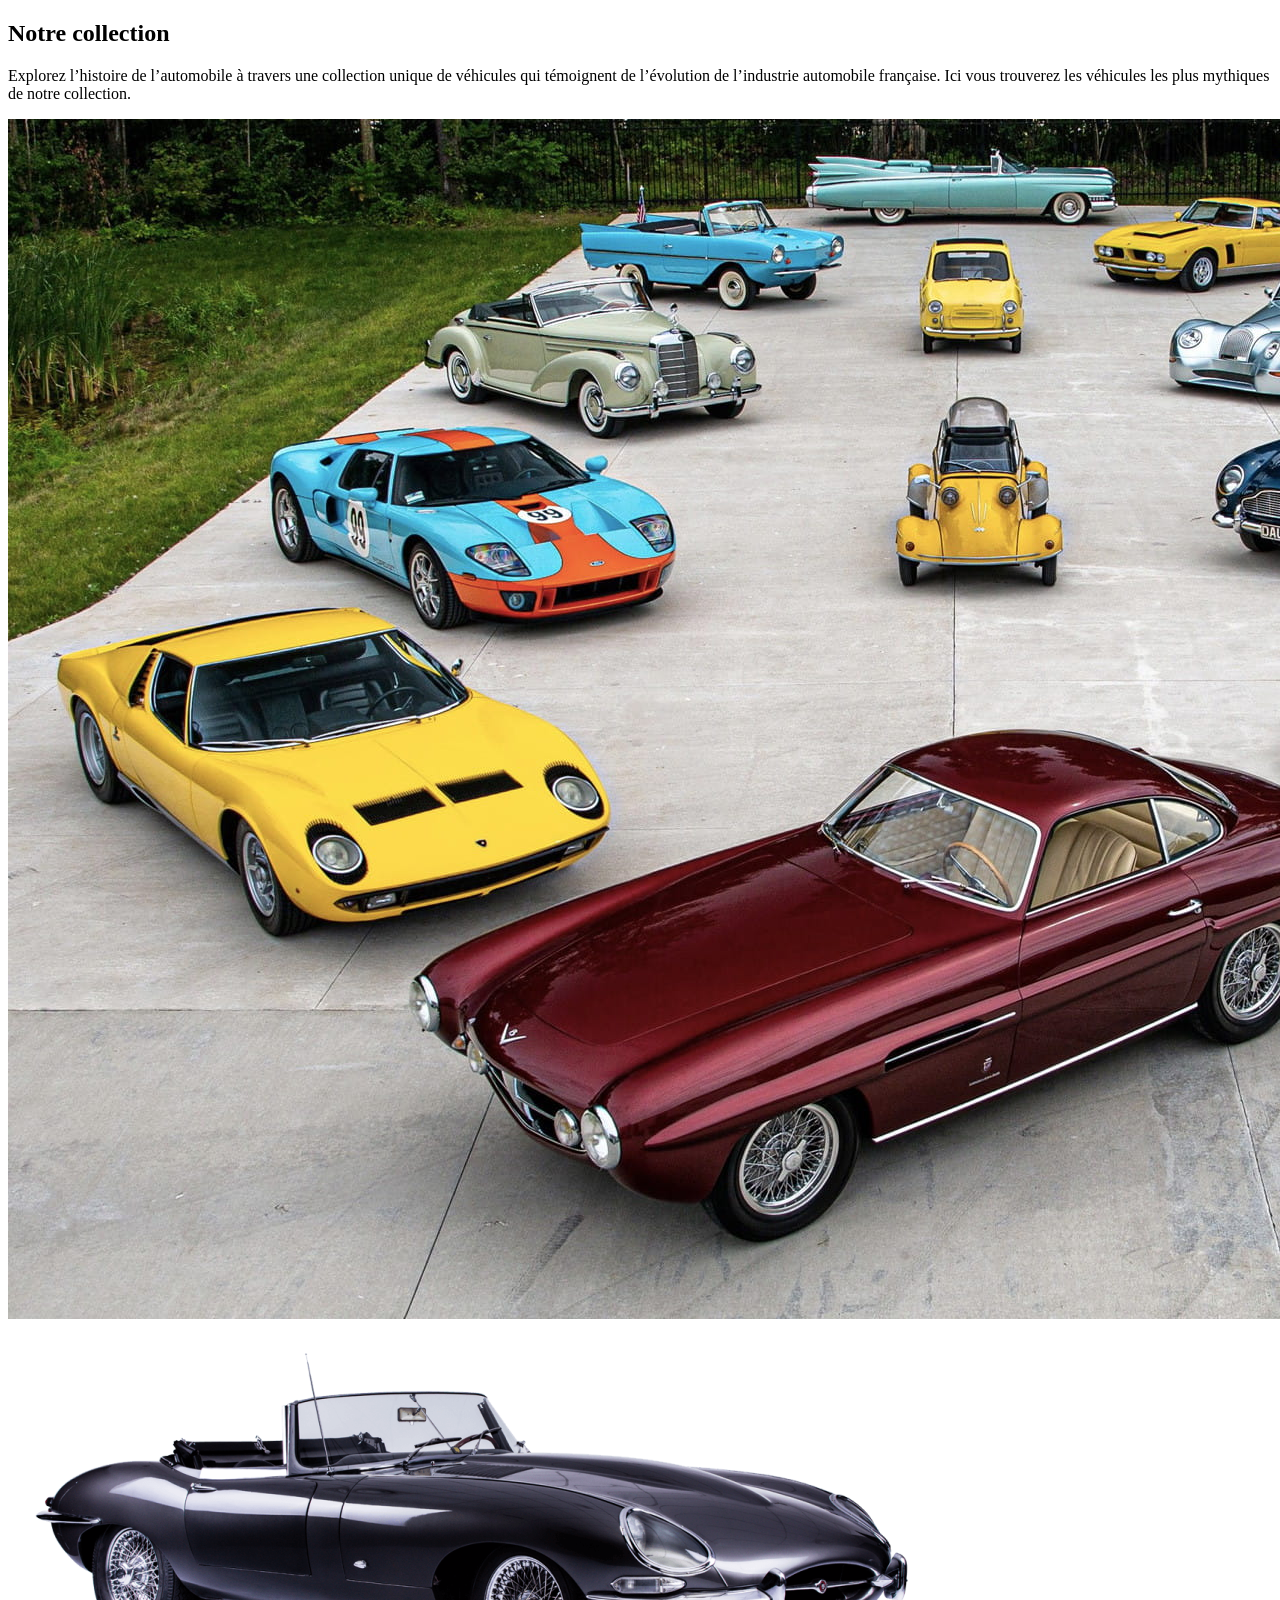
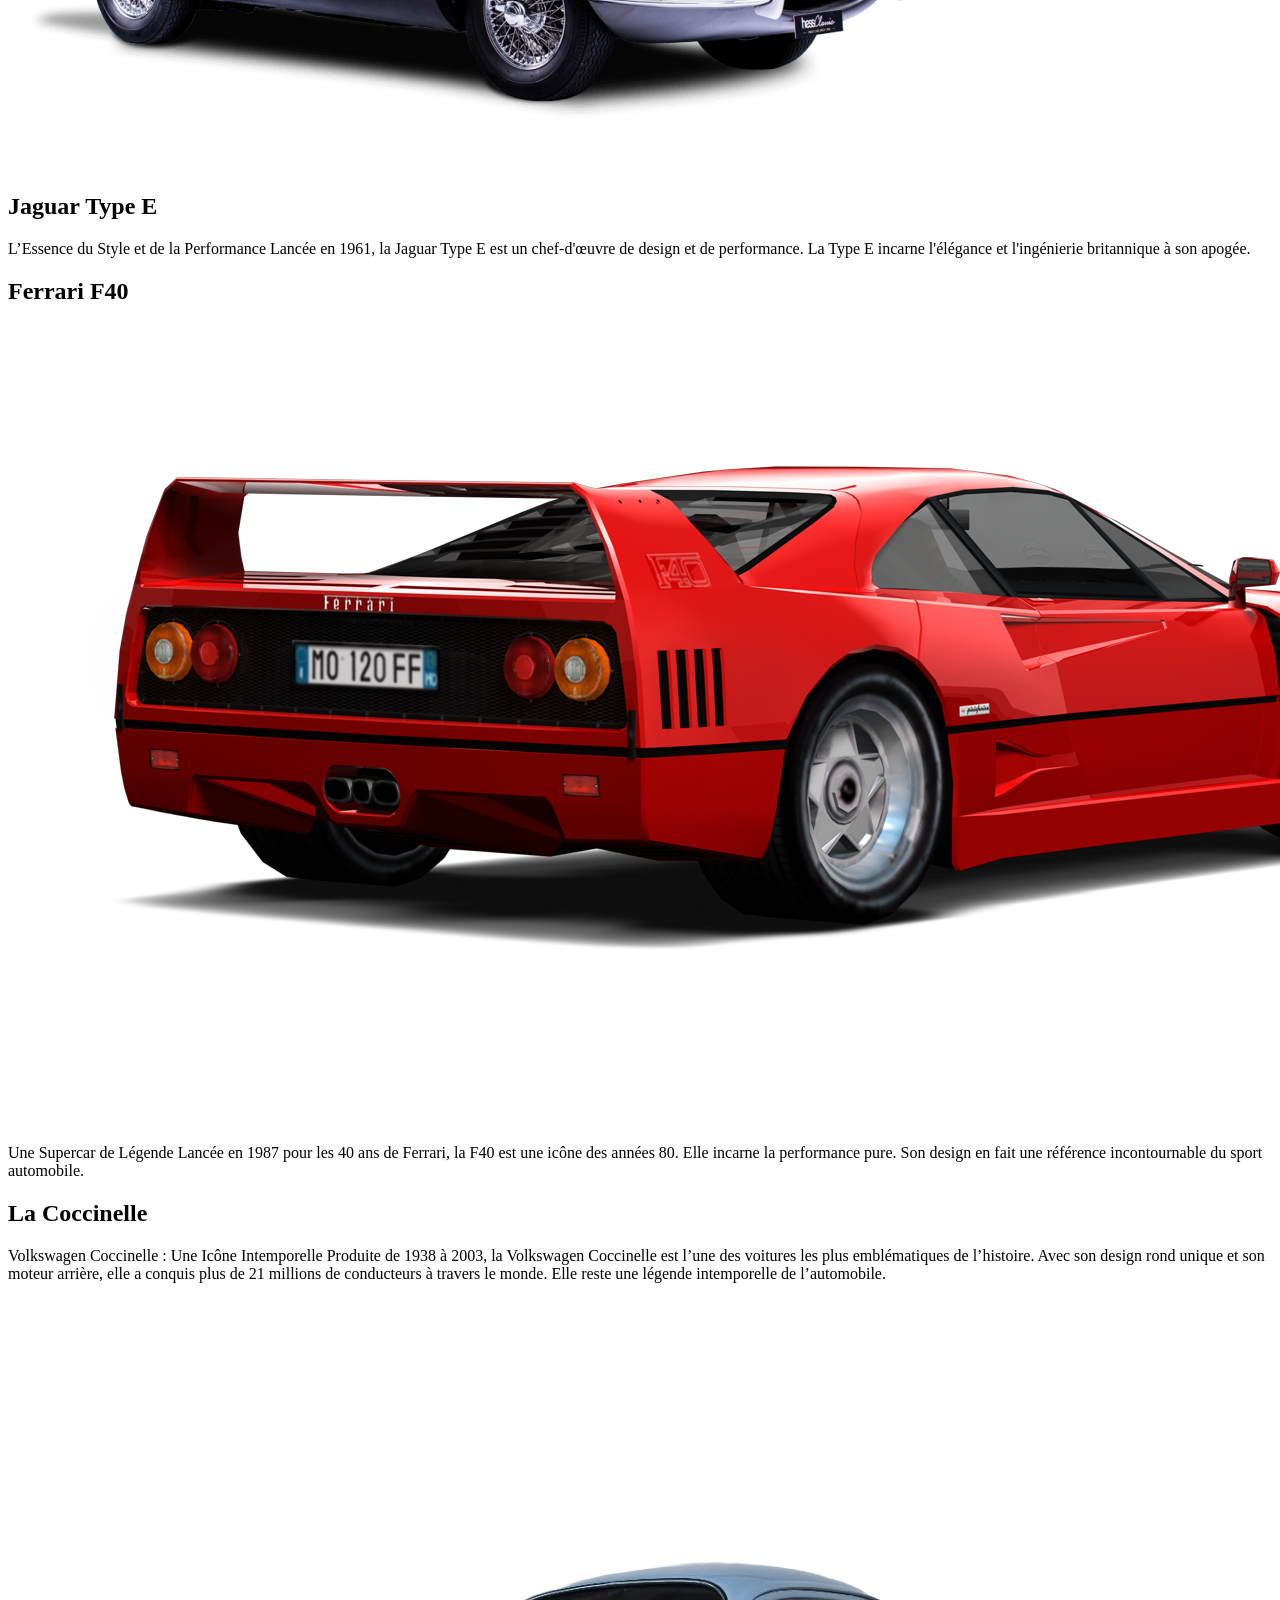
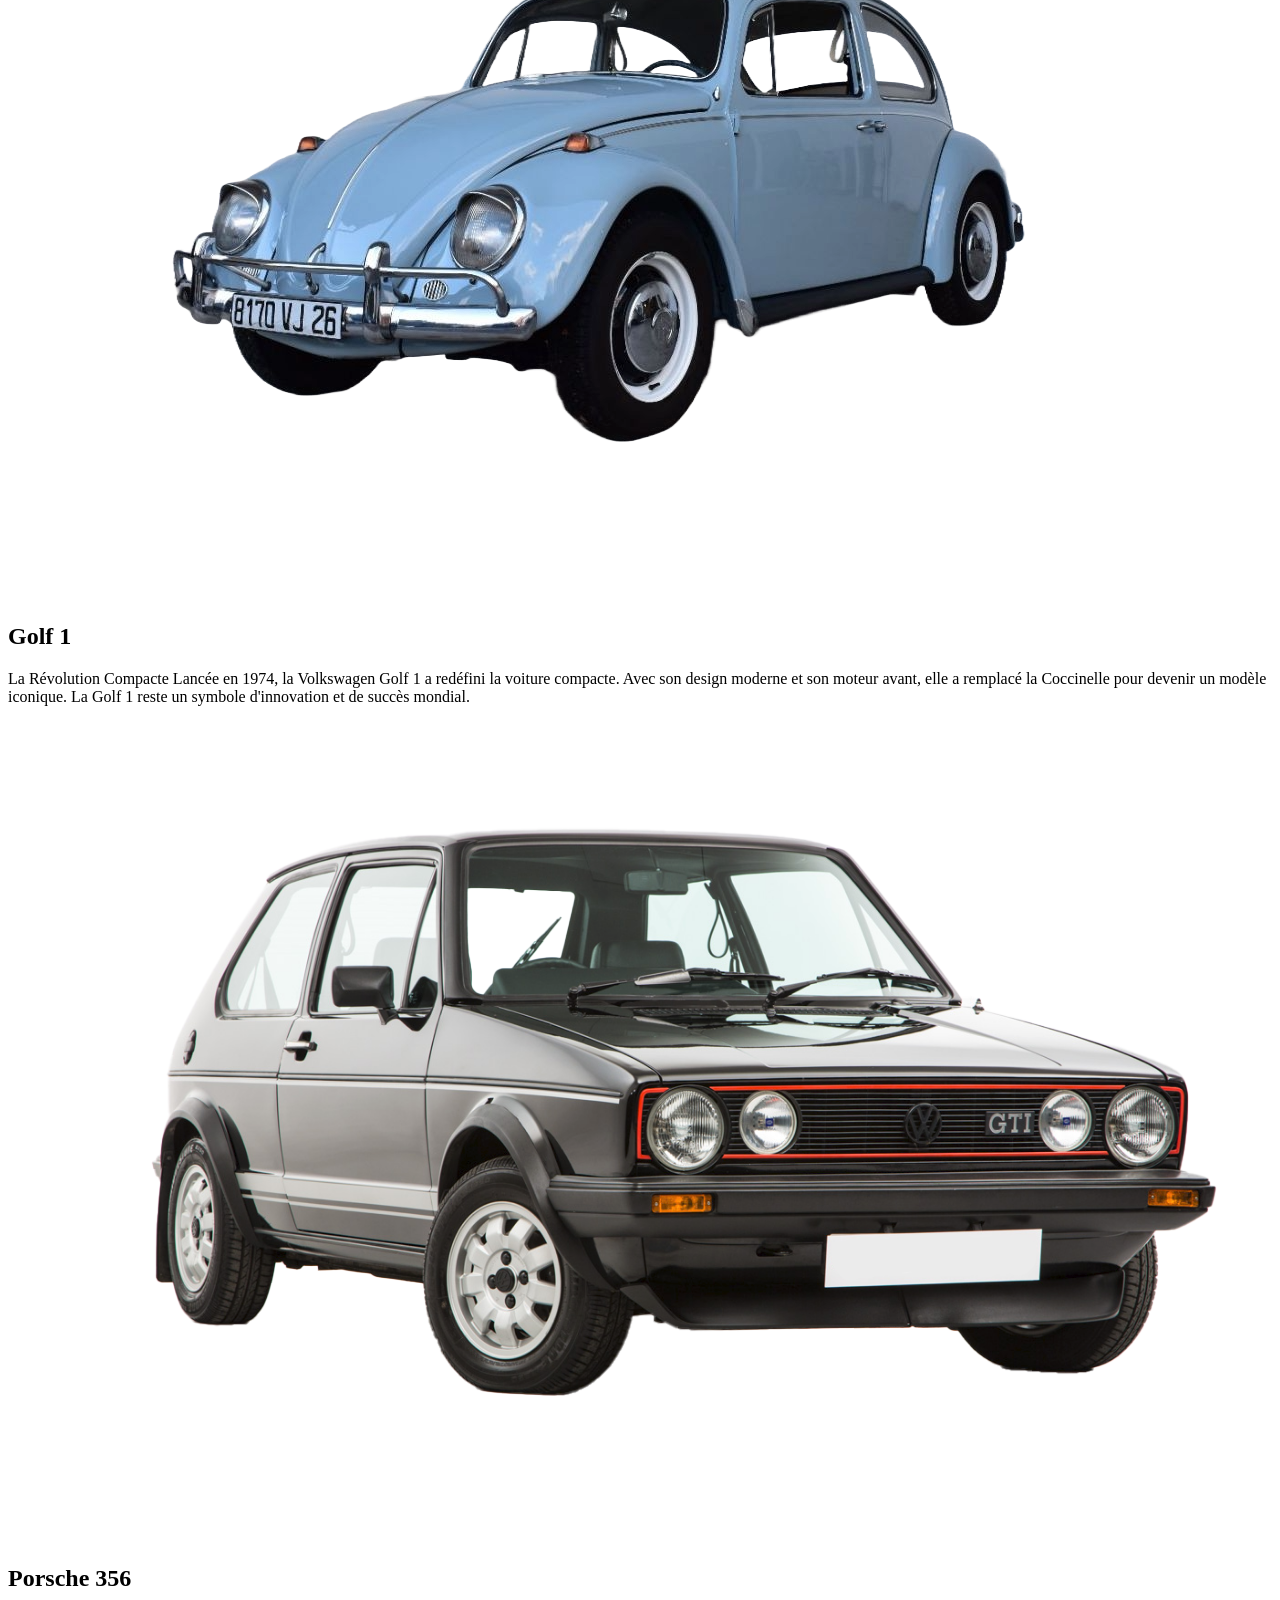
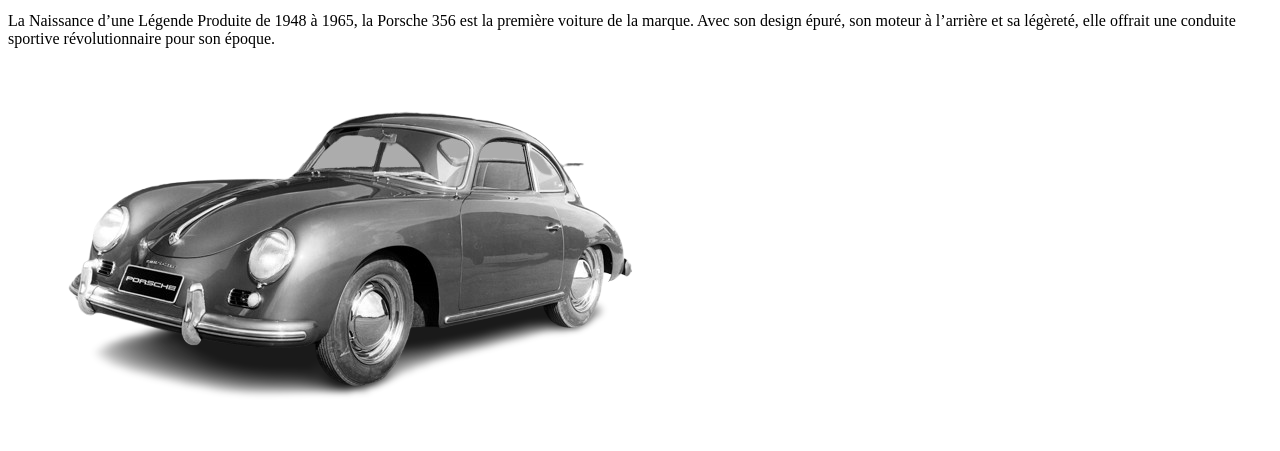
==== index.html @ 1d00e1d0 "nos vehicule" ====
<!DOCTYPE html>
<html lang="en">
<head>
    <meta charset="UTF-8">
    <meta name="viewport" content="width=device-width, initial-scale=1.0">
    <title>Nos Véhicules</title>
    <link href="./style.css" rel="stylesheet">
</head>
<body>
    <section class="resumer">
        <div class="collection">
            <h1>
                    Notre collection
            </h1>
            <p>
                Explorez l’histoire de l’automobile à travers une collection unique de véhicules qui témoignent de l’évolution de l’industrie automobile française. 
                Ici vous trouverez les véhicules les plus mythiques de notre collection.
            </p>
        </div>

        <div class="collection_img">
            <img src="Photos/collection voiturre.jpg">
        </div>
    </section>
    <section class="jaguar">
        <div class="texte_jag">
            
            <div class="jag_img">
                <img src="Photos/jag blanc.png" alt="">
            </div>
            <h1>
                Jaguar Type E
            </h1>
            <p>
                L’Essence du Style et de la Performance
                Lancée en 1961, la Jaguar Type E est un chef-d'œuvre de design et de performance. La Type E incarne l'élégance et l'ingénierie britannique à son apogée.
            </p>
        </div>
    </section>
    <section class="ferrari">
        <div class="texte_fefe">
        </div>
        <div class="fefe_img">
            <h1>
                Ferrari F40
            </h1>
            <img src="Photos/Ferrzri F40.png" alt="">
        </div>
            <p>
                Une Supercar de Légende
                Lancée en 1987 pour les 40 ans de Ferrari, la F40 est une icône des années 80. Elle incarne la performance pure. Son design en fait une référence incontournable du sport automobile.
            </p>
    </section>
    <section class="Coccinelle">
        <div class="coc_texte">
            <h1>
                La Coccinelle
            </h1>
            <p>
                Volkswagen Coccinelle : Une Icône Intemporelle
                Produite de 1938 à 2003, la Volkswagen Coccinelle est l’une des voitures les plus emblématiques de l’histoire. Avec son design rond unique et son moteur arrière, elle a conquis plus de 21 millions de conducteurs à travers le monde. Elle reste une légende intemporelle de l’automobile.
            </p>
        </div>
        <div class="coc_img">
            <img src="Photos/coccinelle.png" alt="">
        </div>
    </section>
    <section class="golf">
        <div class="golf_txt">
            <h1>
                Golf 1
            </h1>
            <p>
                La Révolution Compacte
                Lancée en 1974, la Volkswagen Golf 1 a redéfini la voiture compacte. Avec son design moderne et son moteur avant, elle a remplacé la Coccinelle pour devenir un modèle iconique. La Golf 1 reste un symbole d'innovation et de succès mondial.
            </p>
        </div>
        <div class="golf_img">
            <img src="golf 1 2.png" alt="">
        </div>
    </section>
    <section class="Porsche">
        <div class="356_txt">
            <h1>
                Porsche 356
            </h1>
            <p>
                La Naissance d’une Légende
                Produite de 1948 à 1965, la Porsche 356 est la première voiture de la marque. Avec son design épuré, son moteur à l’arrière et sa légèreté, elle offrait une conduite sportive révolutionnaire pour son époque. 
            </p>
        </div>
        <div class="356_img">
            <img src="Photos/Porshe accueil.png" alt="">
        </div>
    </section>
</body>
</html>
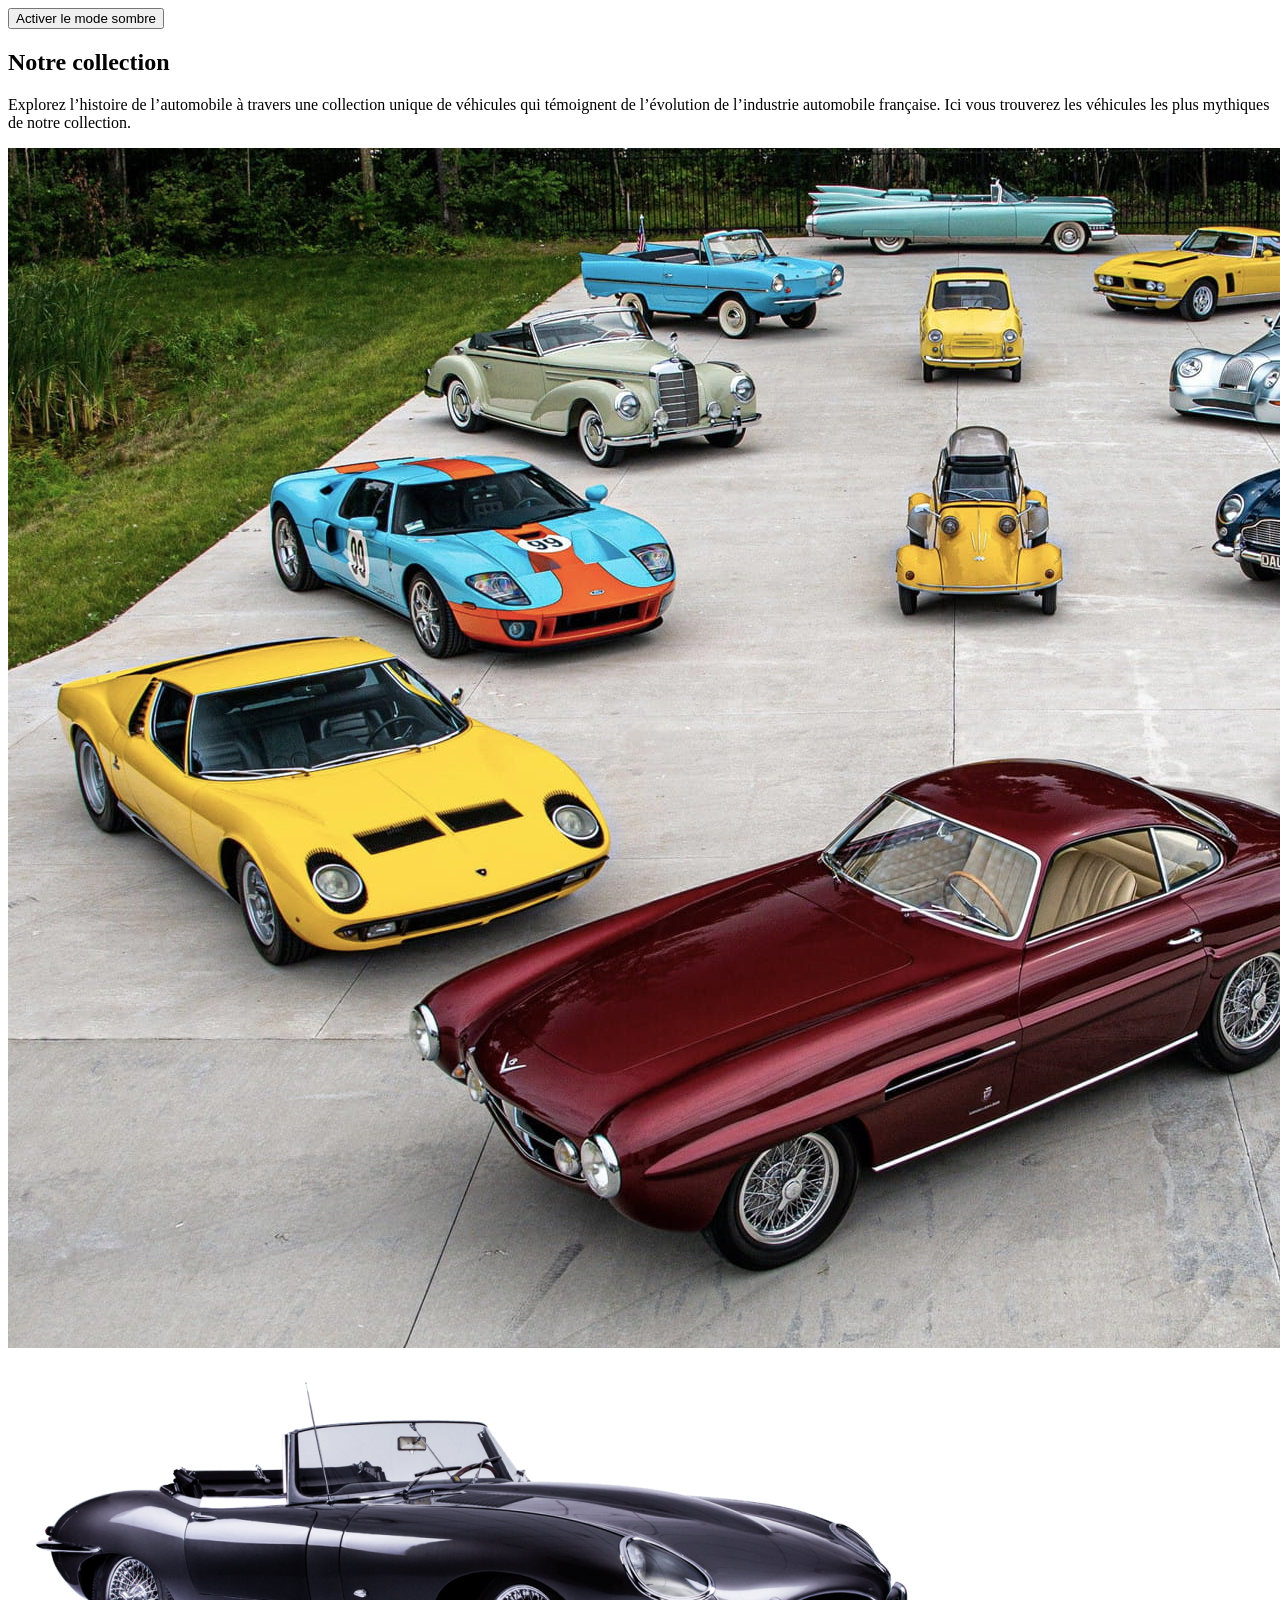
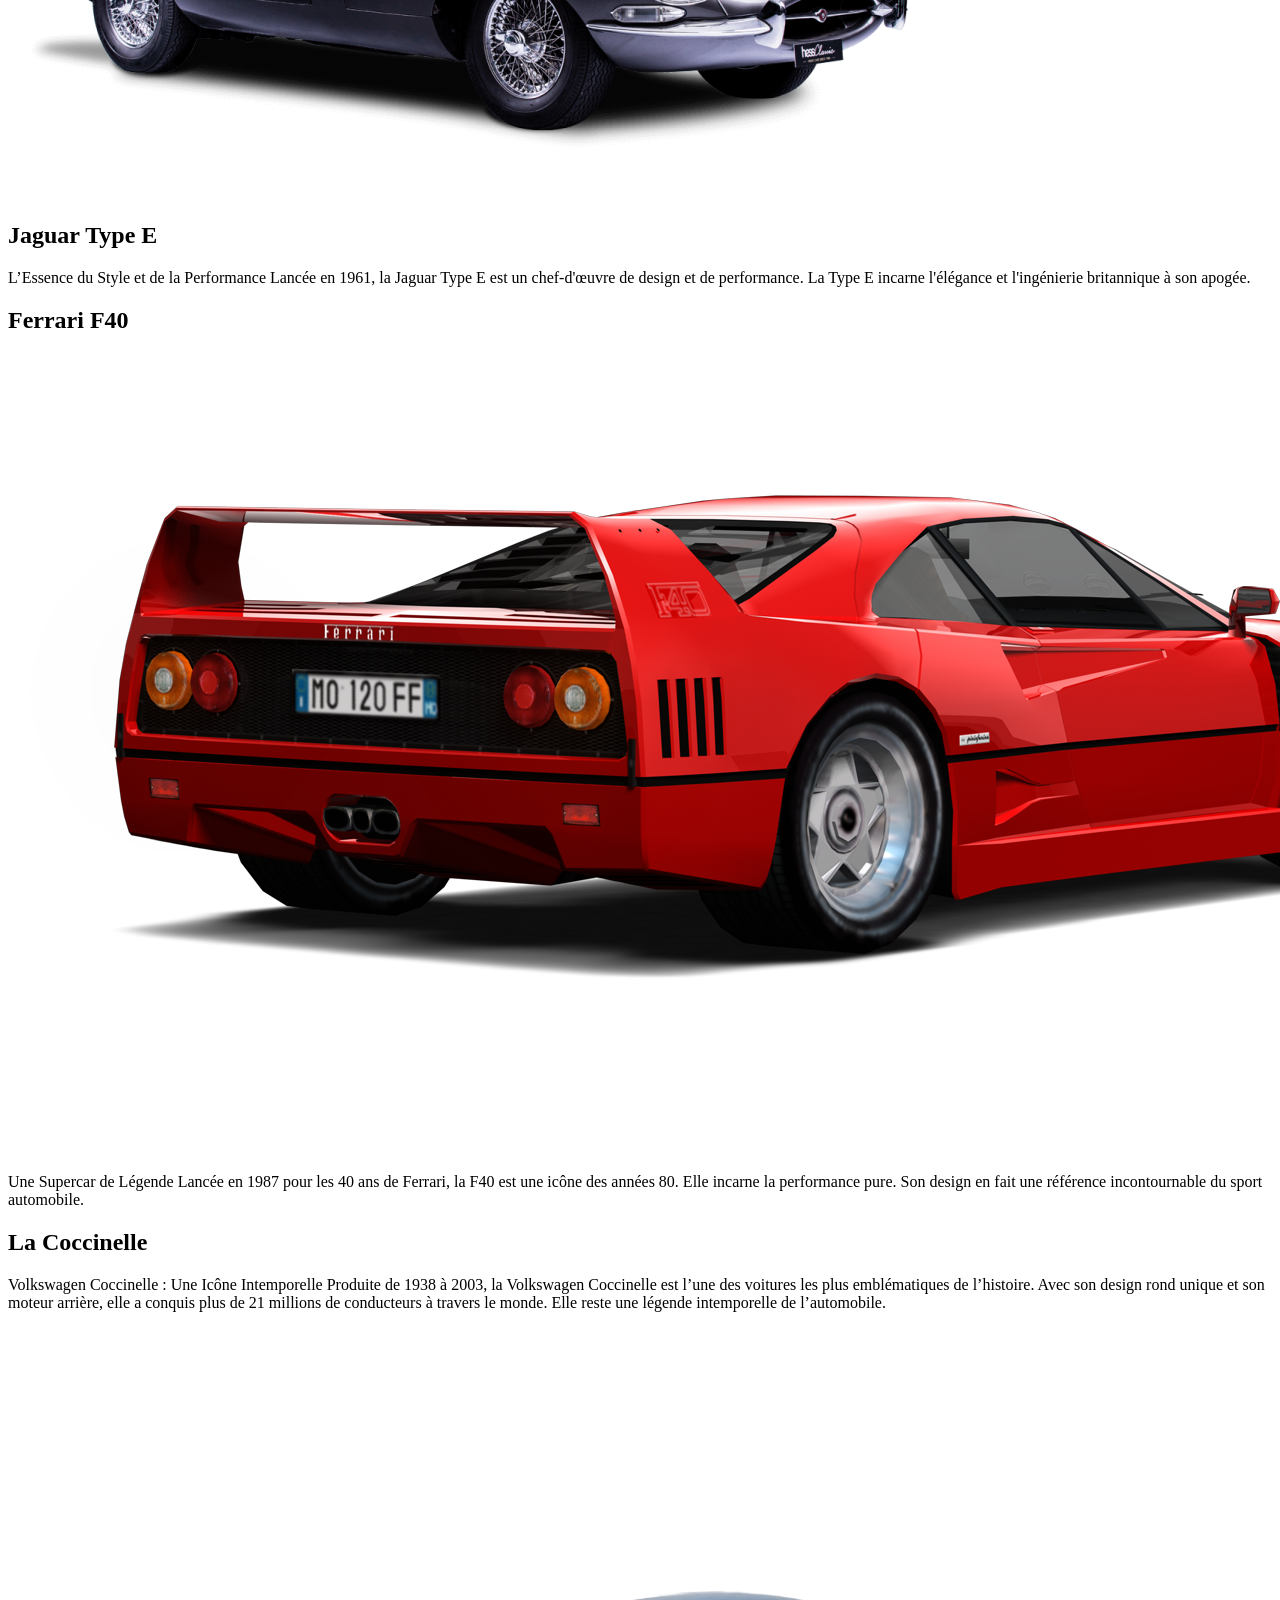
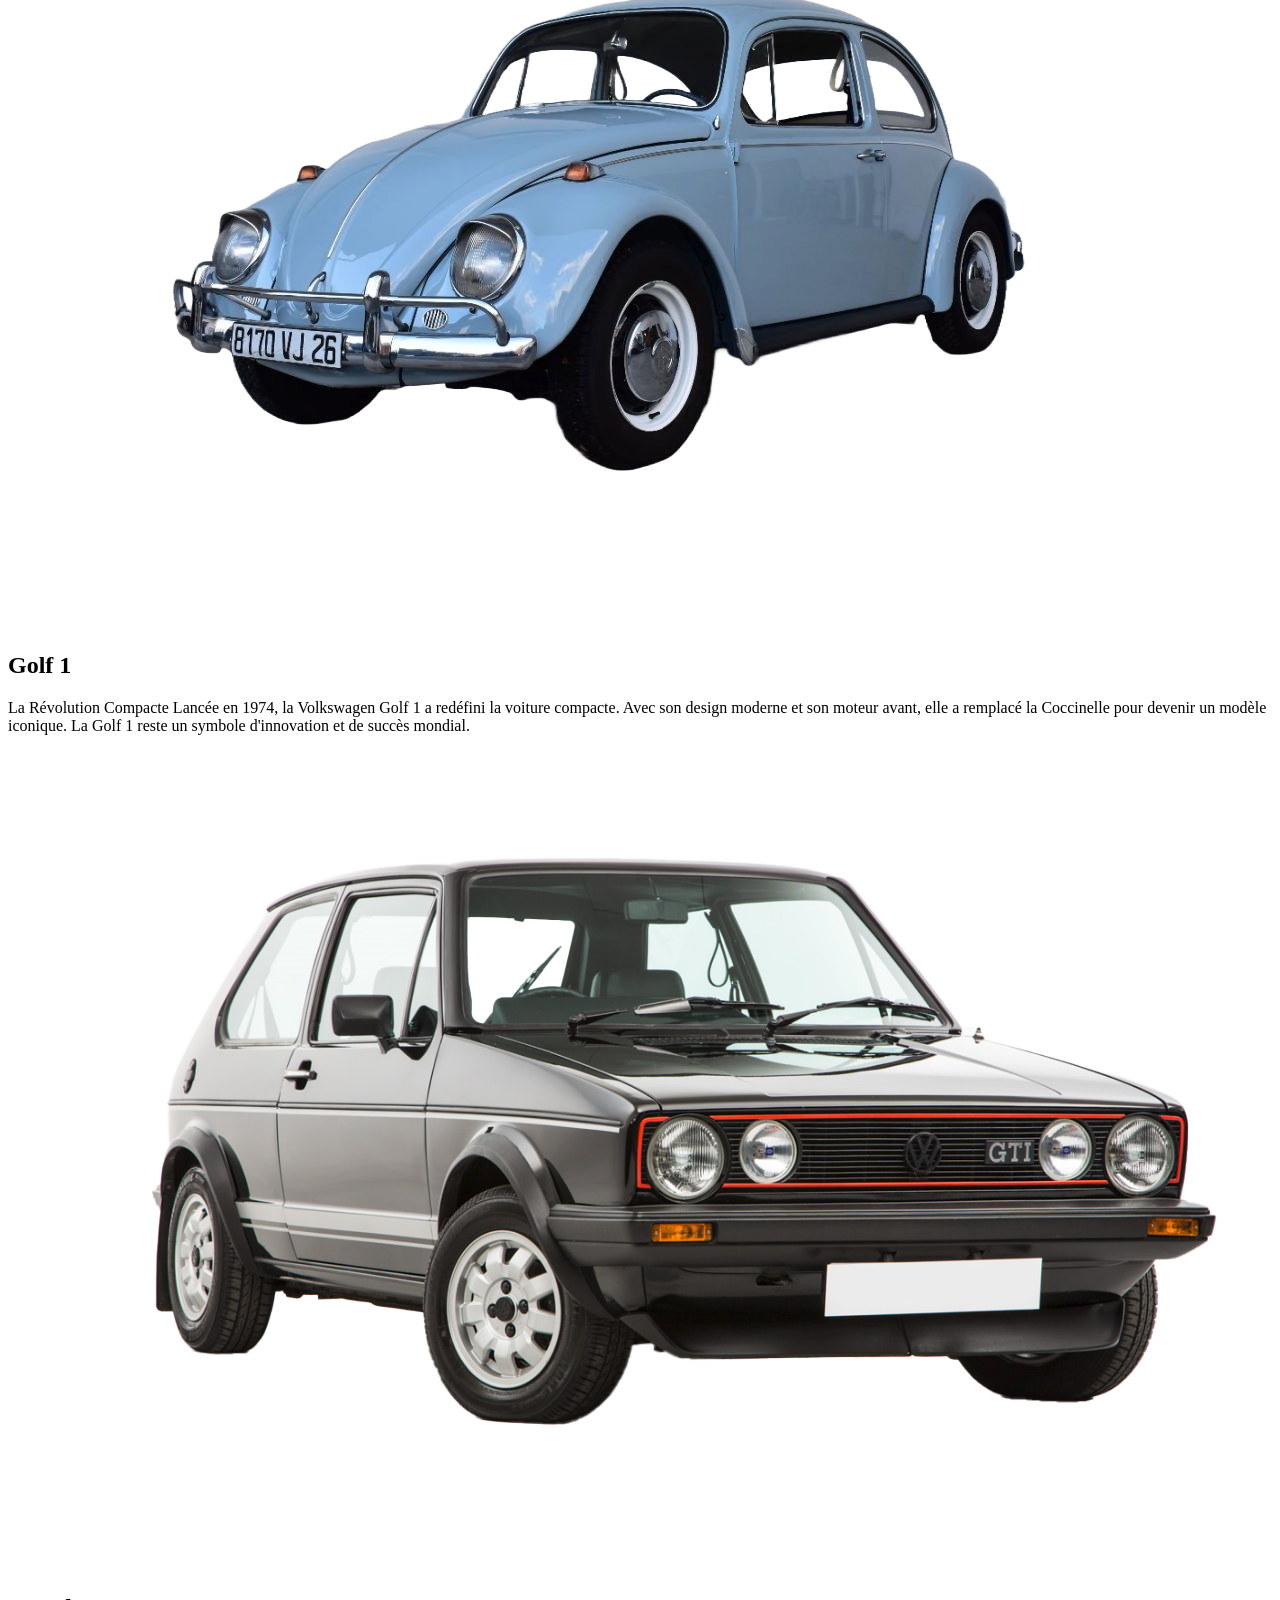
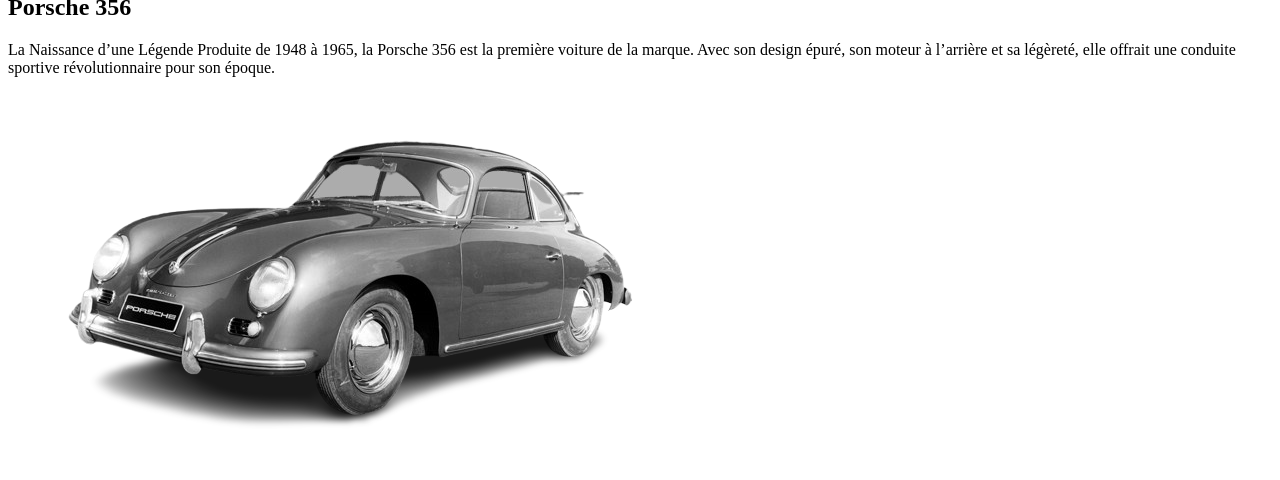
==== commit ebc440ce: "darkmode" ====
--- a/index.html
+++ b/index.html
@@ -5,8 +5,12 @@
     <meta name="viewport" content="width=device-width, initial-scale=1.0">
     <title>Nos Véhicules</title>
     <link href="./style.css" rel="stylesheet">
+    <script src="java.js" defer></script>
 </head>
 <body>
+    <header>
+        <button id="toggle-dark-mode">Activer le mode sombre</button>
+    </header>
     <section class="resumer">
         <div class="collection">
             <h1>
